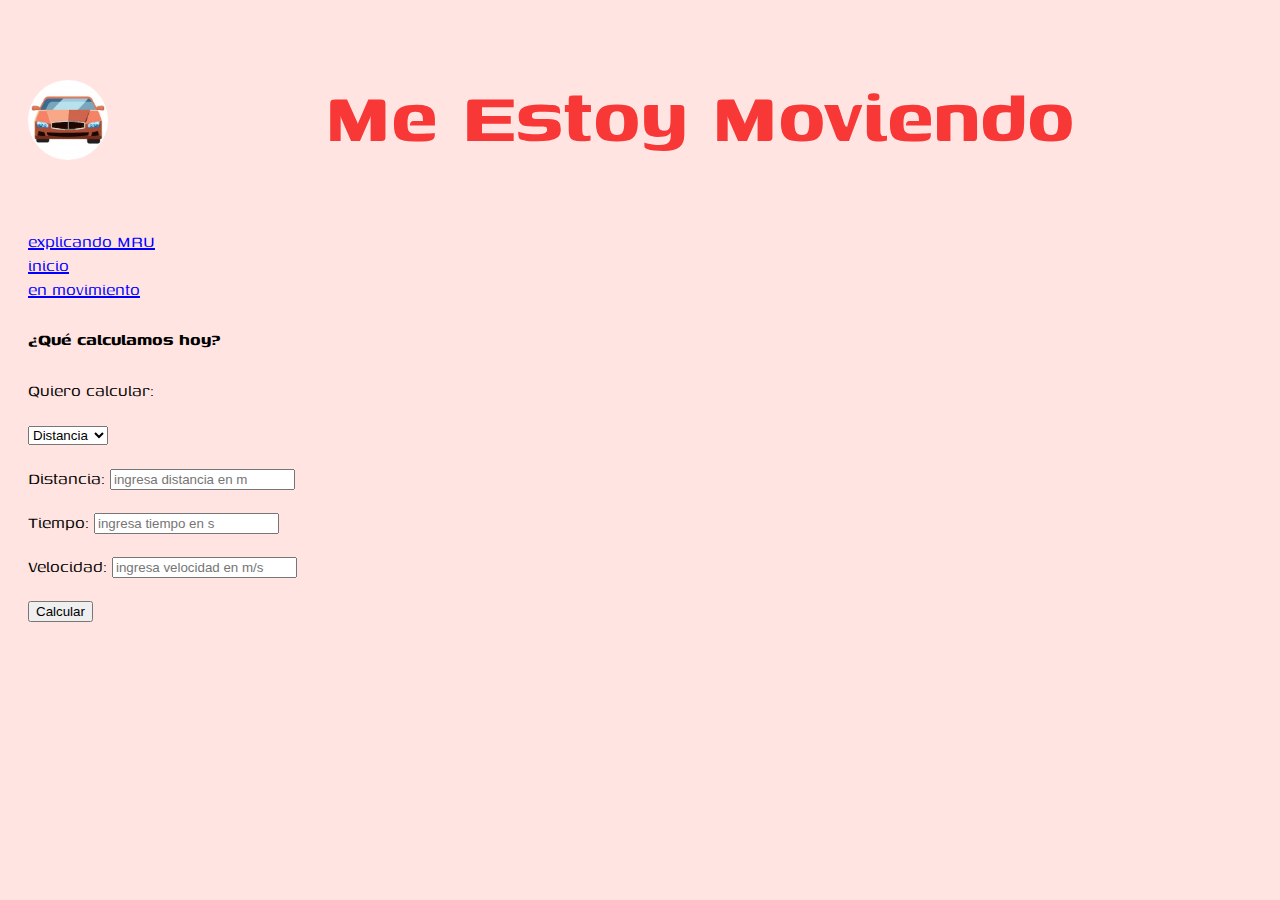
==== en_movimiento.html @ ecb2bd6f "Se agregaron funciones de Js" ====
<!DOCTYPE html>
<html lang="en">
<head>
    <meta charset="UTF-8">
    <title>Me Estoy Moviendo</title>
    <meta content="María Ruival" name="Autor">
    <meta content="Web del Movimiento Rectilíneo Uniforme" name="Descripción">
    <meta content="velocidad, tiempo, distancia, movimiento, constante" name="Palabras-principales">
    <link rel="stylesheet" href="miEstilo.css" type="text/css">
    <link rel="shortcut icon" href="imagenes/favicon.jpg">
    <meta content="velocidad - tiempo - espcio" name="Encavezado">
    <link href="https://fonts.googleapis.com/css2?family=Genos:ital@1&display=swap" rel="stylesheet">
    <script type="text/javascript" src="misFunciones.js"></script>
</head>

<body>
<img id="principal" src="imagenes/logo.jpg" alt="logo">
<header><h1>Me Estoy Moviendo</h1></header>
<section>
    <nav>
        <a href="explicando_mru.html">explicando MRU</a>
    </nav>
    <nav>
        <a href="index.html">inicio</a>
    </nav>
    <nav>
        <a href="en_movimiento.html">en movimiento</a>
    </nav>
    <h4>¿Qué calculamos hoy?</h4>
    <form id="queCalculamosHoy?">
        <label for="calcular">Quiero calcular:</label>
        <p>
            <select id="calcular">
                <option value="distancia">Distancia</option>
                <option value="tiempo">Tiempo</option>
                <option value="velocidad">Velocidad</option>
            </select>
        </p>
        <p>
            <label for="distancia">Distancia: </label> <input type="number" name="distancia"
                                                              placeholder="ingresa distancia en m" id="distancia">
        </p>
        <p>
            <label for="tiempo">Tiempo: </label> <input type="number" name="tiempo" placeholder="ingresa tiempo en s"
                                                        id="tiempo">
        </p>
        <p>
            <label for="velocidad">Velocidad: </label> <input type="number" name="velocidad"
                                                              placeholder="ingresa velocidad en m/s" id="velocidad">
        </p>

        <p>
            <button onclick="cargarWeb()">Calcular</button>
        </p>
    </form>
    <canvas id="img_enmovimiento">
        El navegador no soporta canvas
    </canvas>
</section>
</body>
</html>
---- miEstilo.css ----
h1 {
    color: #f83737;
    font-size: 90px;
    text-align: center;
}
body{
    background-color: mistyrose;
    font-family: 'genos', sans-serif;
}
section {
    font-size: 20px;
    margin: 20px;
}
div.especial h4{
    font-weight: lighter;
    color: #f83737;
}

a:link {
    color: blue;
}

a:visited {
    color: blue;
}

a:active {
    font-weight: bold;
}

#principal {
    width: 80px;
    float: left;
    border-radius: 50%;
    margin: 20px;
}
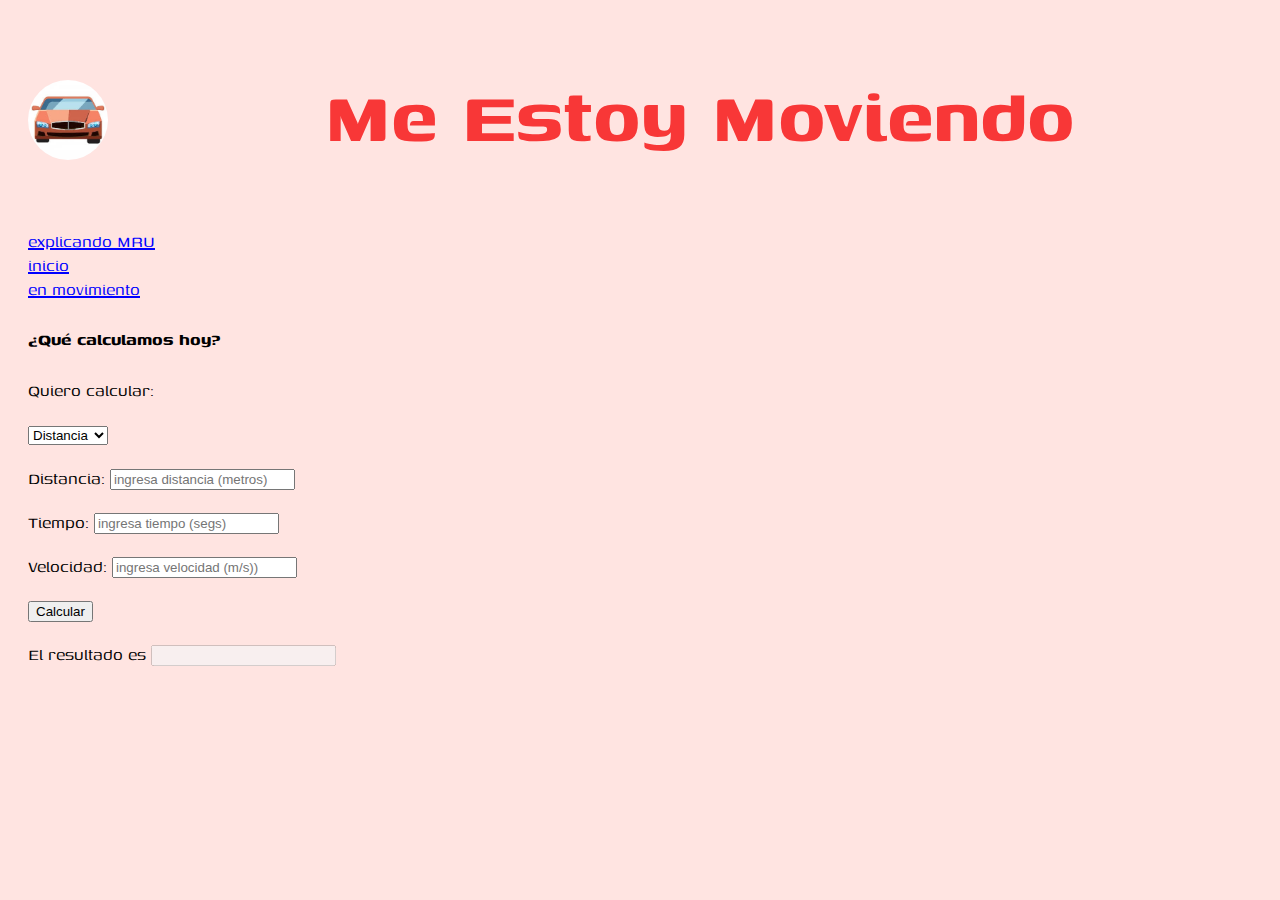
==== commit 78d2e3f2: "Se rehizo la función para el calculo del resultado" ====
--- a/en_movimiento.html
+++ b/en_movimiento.html
@@ -38,19 +38,23 @@
         </p>
         <p>
             <label for="distancia">Distancia: </label> <input type="number" name="distancia"
-                                                              placeholder="ingresa distancia en m" id="distancia">
+                                                              placeholder="ingresa distancia (metros)" id="distancia">
         </p>
         <p>
-            <label for="tiempo">Tiempo: </label> <input type="number" name="tiempo" placeholder="ingresa tiempo en s"
+            <label for="tiempo">Tiempo: </label> <input type="number" name="tiempo" placeholder="ingresa tiempo (segs)"
                                                         id="tiempo">
         </p>
         <p>
             <label for="velocidad">Velocidad: </label> <input type="number" name="velocidad"
-                                                              placeholder="ingresa velocidad en m/s" id="velocidad">
+                                                              placeholder="ingresa velocidad (m/s))" id="velocidad">
         </p>
 
         <p>
-            <button onclick="cargarWeb()">Calcular</button>
+            <button onclick="calcular()">Calcular</button>
+        </p>
+        <p>
+            El resultado es
+            <label for="resul"></label> <input id="resul" type="text" name="inp_resul" disabled>
         </p>
     </form>
     <canvas id="img_enmovimiento">
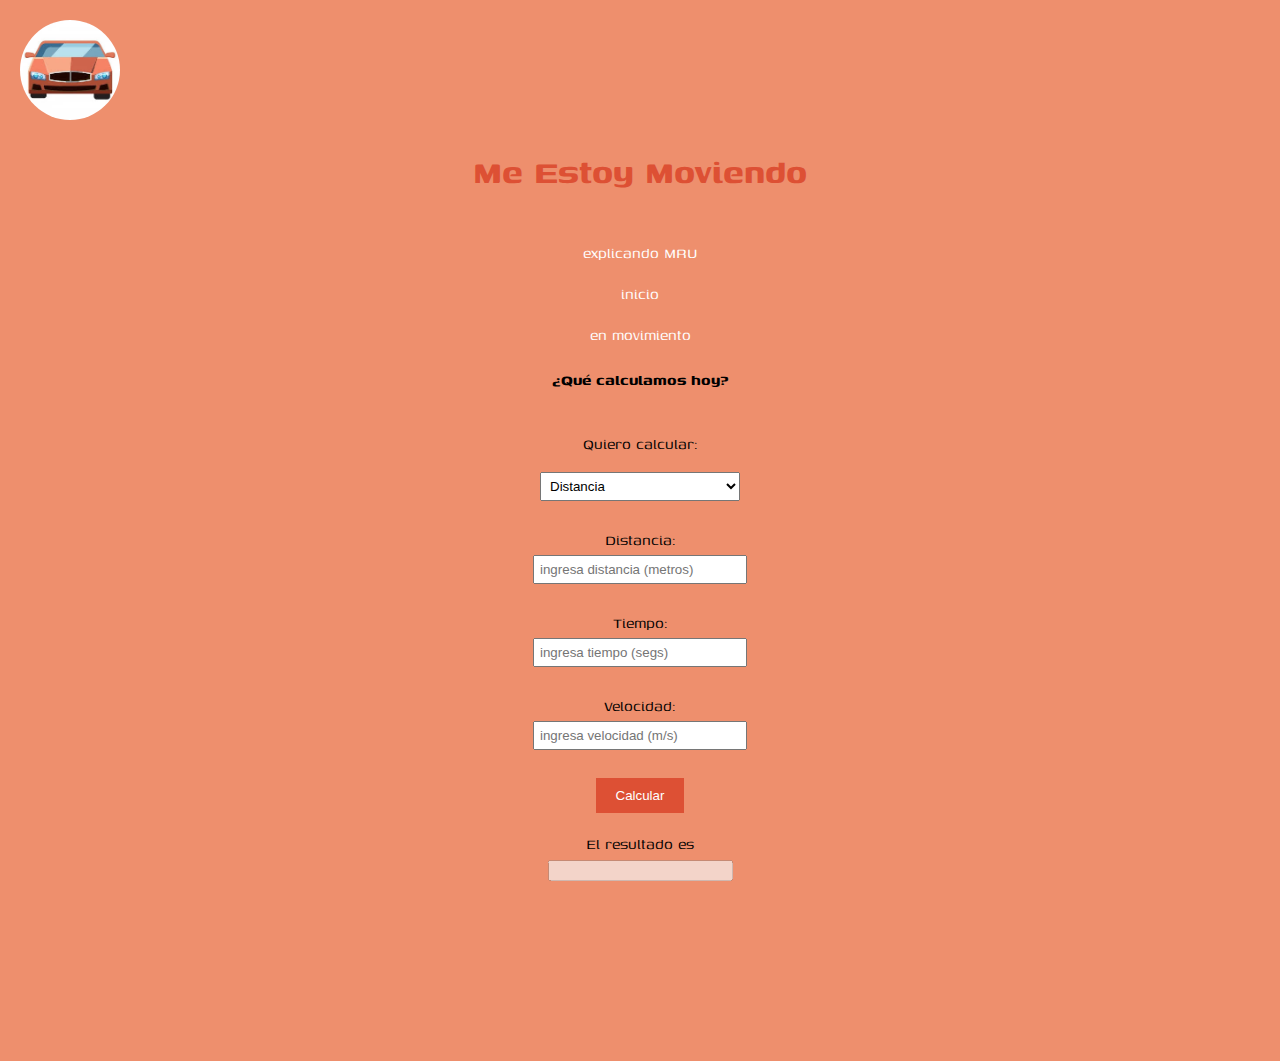
==== commit 27a694fd: "Se modificó la hoja de estilos y la función calcular" ====
--- a/en_movimiento.html
+++ b/en_movimiento.html
@@ -27,7 +27,7 @@
         <a href="en_movimiento.html">en movimiento</a>
     </nav>
     <h4>¿Qué calculamos hoy?</h4>
-    <form id="queCalculamosHoy?">
+    <form id="queCalculamosHoy">
         <label for="calcular">Quiero calcular:</label>
         <p>
             <select id="calcular">
@@ -46,7 +46,7 @@
         </p>
         <p>
             <label for="velocidad">Velocidad: </label> <input type="number" name="velocidad"
-                                                              placeholder="ingresa velocidad (m/s))" id="velocidad">
+                                                              placeholder="ingresa velocidad (m/s)" id="velocidad">
         </p>
 
         <p>
--- a/miEstilo.css
+++ b/miEstilo.css
@@ -1,37 +1,116 @@
 
 h1 {
-    color: #f83737;
-    font-size: 90px;
+    color: #dd5034;
+    font-size: 40px;
     text-align: center;
 }
 body{
-    background-color: mistyrose;
+    background-color: #ee8f6d;
     font-family: 'genos', sans-serif;
+    margin: 0;
+    padding: 0;
 }
 section {
-    font-size: 20px;
+    font-size: 18px;
     margin: 20px;
+    display: flex;
+    justify-content: center;
+    align-items: center;
+    flex-direction: column;
+    text-align: center;
+}
+nav {
+    display: flex;
+    justify-content: center;
+    align-items: center;
+    margin-top: 20px;
+}
+
+nav ul {
+    list-style-type: none;
+    padding: 0;
+    margin: 0;
+}
+
+nav li {
+    margin: 0 10px;
+    display: inline;
+}
+img#principal {
+    width: 100px;
+    height: 100px;
+    background-color: #dd5034;
+    border-radius: 50%;
+    margin: 20px;
+    display: flex;
+    justify-content: center;
+    align-items: center;
+    color: white;
+    font-size: 24px;
+}
+section p {
+    margin-bottom: 10px;
+}
+img#principal {
+    background-image: url("imagenes/logo.jpg");
+    background-size: cover;
+    background-position: center;
+}
+section#inicio {
+    text-align: center;
+}
+
+section#inicio img {
+    width: 200px;
+    height: 200px;
 }
 div.especial h4{
     font-weight: lighter;
-    color: #f83737;
+    color: #dd5034;
+    margin-bottom: 10px;
 }
 
-a:link {
-    color: blue;
+a:link,
+a:visited {
+    color: white;
+    text-decoration: none;
 }
 
-a:visited {
-    color: blue;
-}
-
-a:active {
+a:hover {
     font-weight: bold;
 }
 
-#principal {
-    width: 80px;
-    float: left;
-    border-radius: 50%;
-    margin: 20px;
+form#queCalculamosHoy {
+    text-align: center;
+    margin-top: 20px;
 }
+
+form#queCalculamosHoy label {
+    display: block;
+    margin-bottom: 5px;
+}
+
+form#queCalculamosHoy input[type="number"],
+form#queCalculamosHoy select {
+    width: 200px;
+    padding: 5px;
+    margin-bottom: 10px;
+}
+
+form#queCalculamosHoy button {
+    padding: 10px 20px;
+    background-color: #dd5034;
+    color: white;
+    border: none;
+    cursor: pointer;
+}
+
+form#queCalculamosHoy p:last-child {
+    margin-top: 20px;
+}
+
+form#queCalculamosHoy label[for="resul"] {
+    margin-right: 10px;
+}
+
+
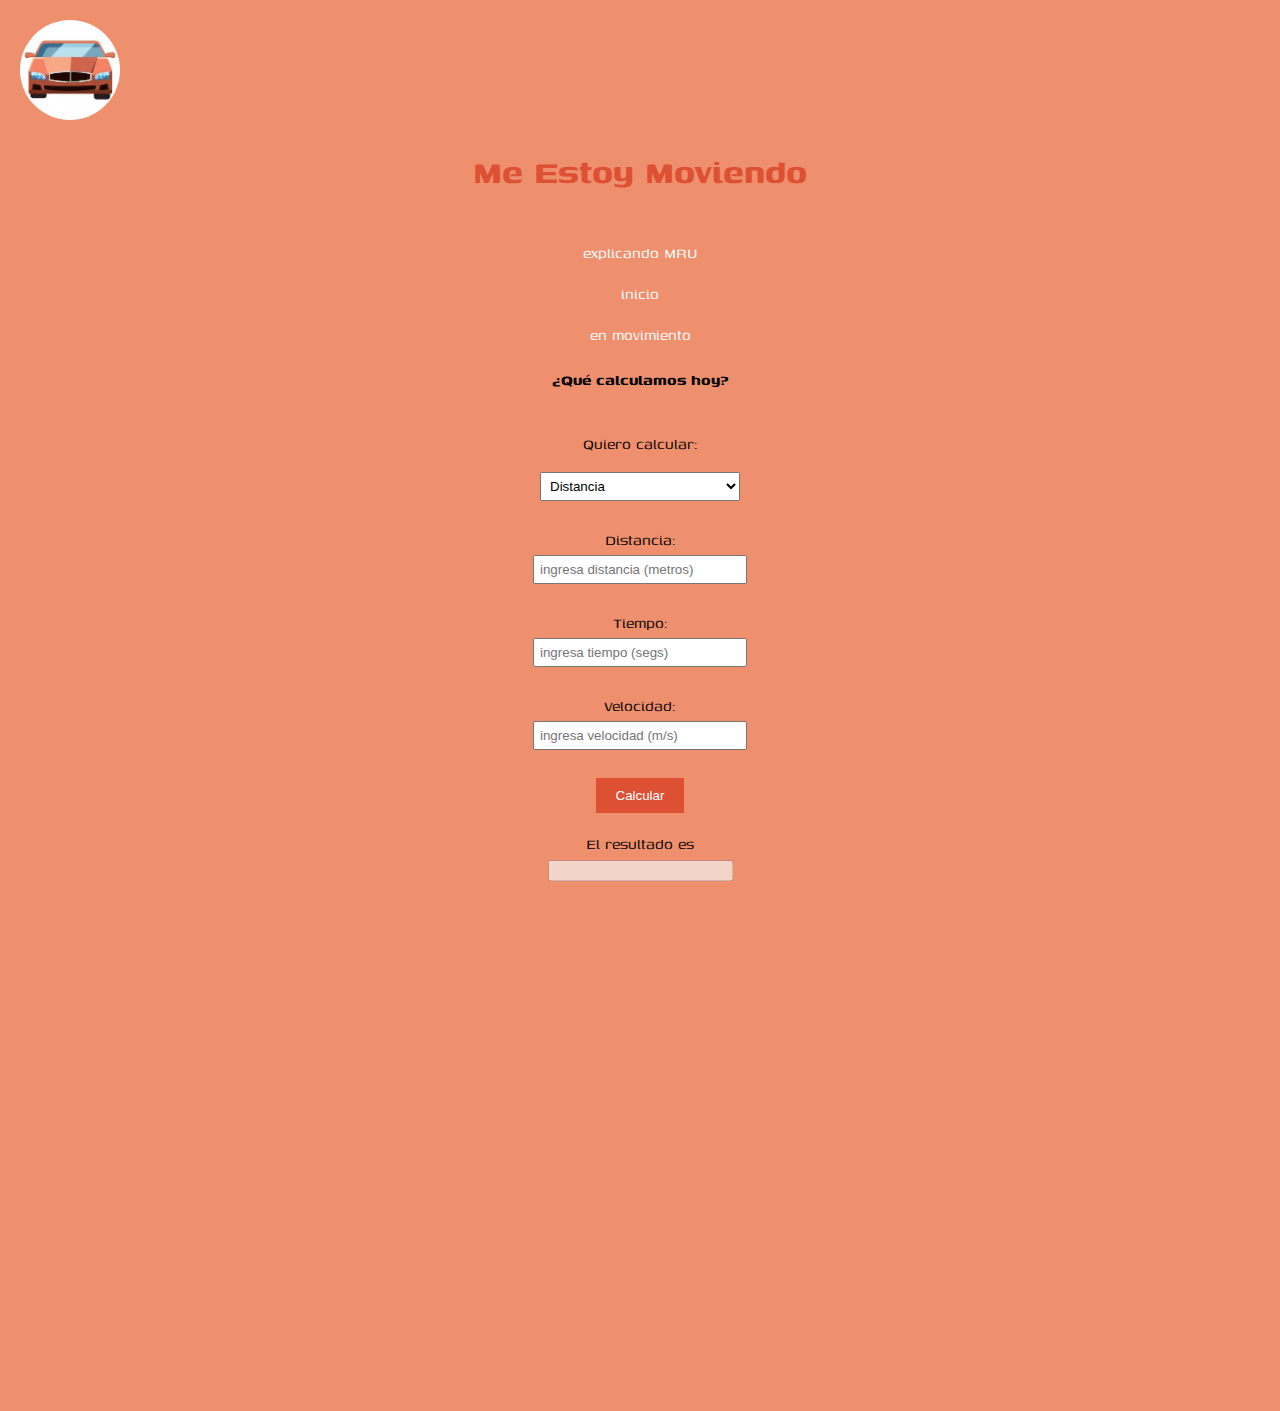
==== commit 7d2df574: "Se hicieron algunas correcciones" ====
--- a/en_movimiento.html
+++ b/en_movimiento.html
@@ -8,12 +8,12 @@
     <meta content="velocidad, tiempo, distancia, movimiento, constante" name="Palabras-principales">
     <link rel="stylesheet" href="miEstilo.css" type="text/css">
     <link rel="shortcut icon" href="imagenes/favicon.jpg">
-    <meta content="velocidad - tiempo - espcio" name="Encavezado">
+    <meta content="velocidad - tiempo - espacio" name="Encavezado">
     <link href="https://fonts.googleapis.com/css2?family=Genos:ital@1&display=swap" rel="stylesheet">
     <script type="text/javascript" src="misFunciones.js"></script>
 </head>
 
-<body>
+<body onload="setInterval(animarAuto, 10)">
 <img id="principal" src="imagenes/logo.jpg" alt="logo">
 <header><h1>Me Estoy Moviendo</h1></header>
 <section>
@@ -50,14 +50,14 @@
         </p>
 
         <p>
-            <button onclick="calcular()">Calcular</button>
+            <button type="button" onclick="calcular()">Calcular</button>
         </p>
         <p>
             El resultado es
             <label for="resul"></label> <input id="resul" type="text" name="inp_resul" disabled>
         </p>
     </form>
-    <canvas id="img_enmovimiento">
+    <canvas id="myCanvas" class="move" width="1000px" height="500px">
         El navegador no soporta canvas
     </canvas>
 </section>
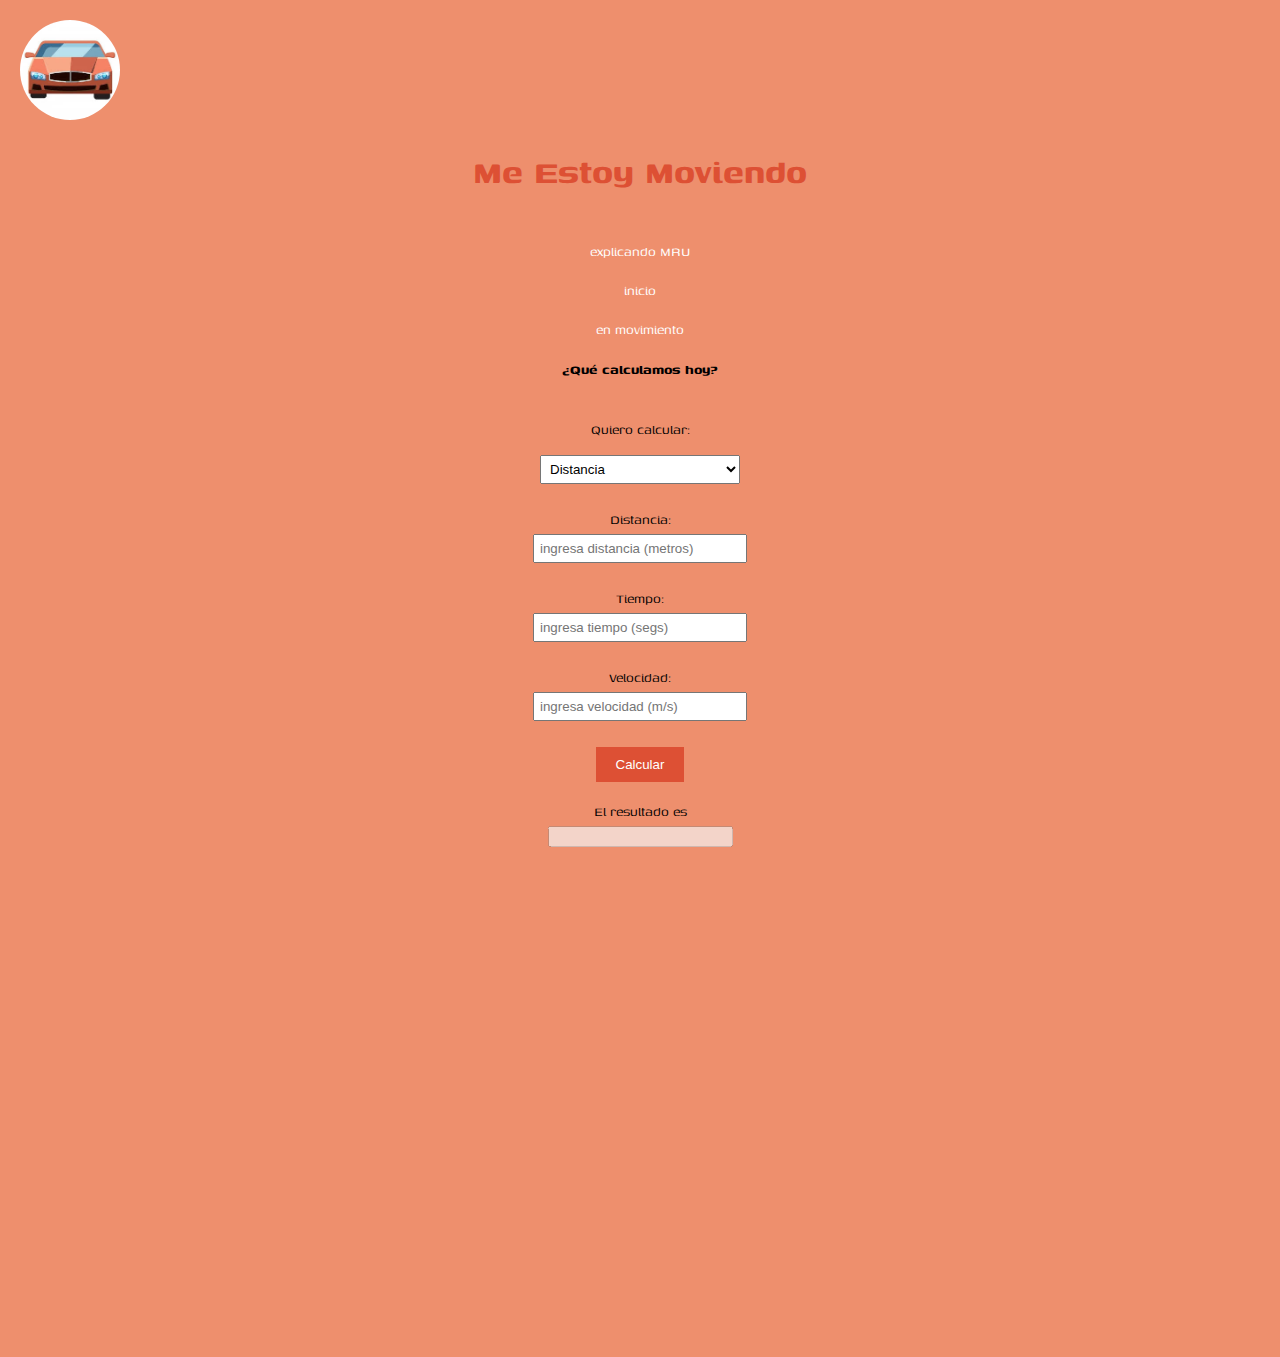
==== commit 205939e9: "Se realizó una corrección del canvas" ====
--- a/en_movimiento.html
+++ b/en_movimiento.html
@@ -13,7 +13,7 @@
     <script type="text/javascript" src="misFunciones.js"></script>
 </head>
 
-<body onload="setInterval(animarAuto, 10)">
+<body>
 <img id="principal" src="imagenes/logo.jpg" alt="logo">
 <header><h1>Me Estoy Moviendo</h1></header>
 <section>
@@ -50,7 +50,7 @@
         </p>
 
         <p>
-            <button type="button" onclick="calcular()">Calcular</button>
+            <button type="button" onclick="setInterval(animarAuto, 10)">Calcular</button>
         </p>
         <p>
             El resultado es
--- a/miEstilo.css
+++ b/miEstilo.css
@@ -1,24 +1,27 @@
+body {
+    background-color: #ee8f6d;
+    font-family: 'genos', sans-serif;
+    margin: 0;
+    padding: 0;
+}
+button:active{
+    background-color: #e7744c;
+}
 
 h1 {
     color: #dd5034;
     font-size: 40px;
     text-align: center;
 }
-body{
-    background-color: #ee8f6d;
-    font-family: 'genos', sans-serif;
-    margin: 0;
-    padding: 0;
-}
+
 section {
-    font-size: 18px;
-    margin: 20px;
     display: flex;
     justify-content: center;
     align-items: center;
     flex-direction: column;
     text-align: center;
 }
+
 nav {
     display: flex;
     justify-content: center;
@@ -36,6 +39,7 @@
     margin: 0 10px;
     display: inline;
 }
+
 img#principal {
     width: 100px;
     height: 100px;
@@ -48,14 +52,21 @@
     color: white;
     font-size: 24px;
 }
+
 section p {
     margin-bottom: 10px;
 }
+
+/* Estilos específicos para el ícono del logo */
+
 img#principal {
     background-image: url("imagenes/logo.jpg");
     background-size: cover;
     background-position: center;
 }
+
+/* Estilos específicos para la sección de inicio */
+
 section#inicio {
     text-align: center;
 }
@@ -64,11 +75,8 @@
     width: 200px;
     height: 200px;
 }
-div.especial h4{
-    font-weight: lighter;
-    color: #dd5034;
-    margin-bottom: 10px;
-}
+
+/* Estilos específicos para los enlaces de navegación */
 
 a:link,
 a:visited {
@@ -79,7 +87,11 @@
 a:hover {
     font-weight: bold;
 }
-
+div.especial h4{
+    font-weight: lighter;
+    color: #dd5034;
+    margin-bottom: 10px;
+}
 form#queCalculamosHoy {
     text-align: center;
     margin-top: 20px;
@@ -114,3 +126,6 @@
 }
 
 
+
+
+
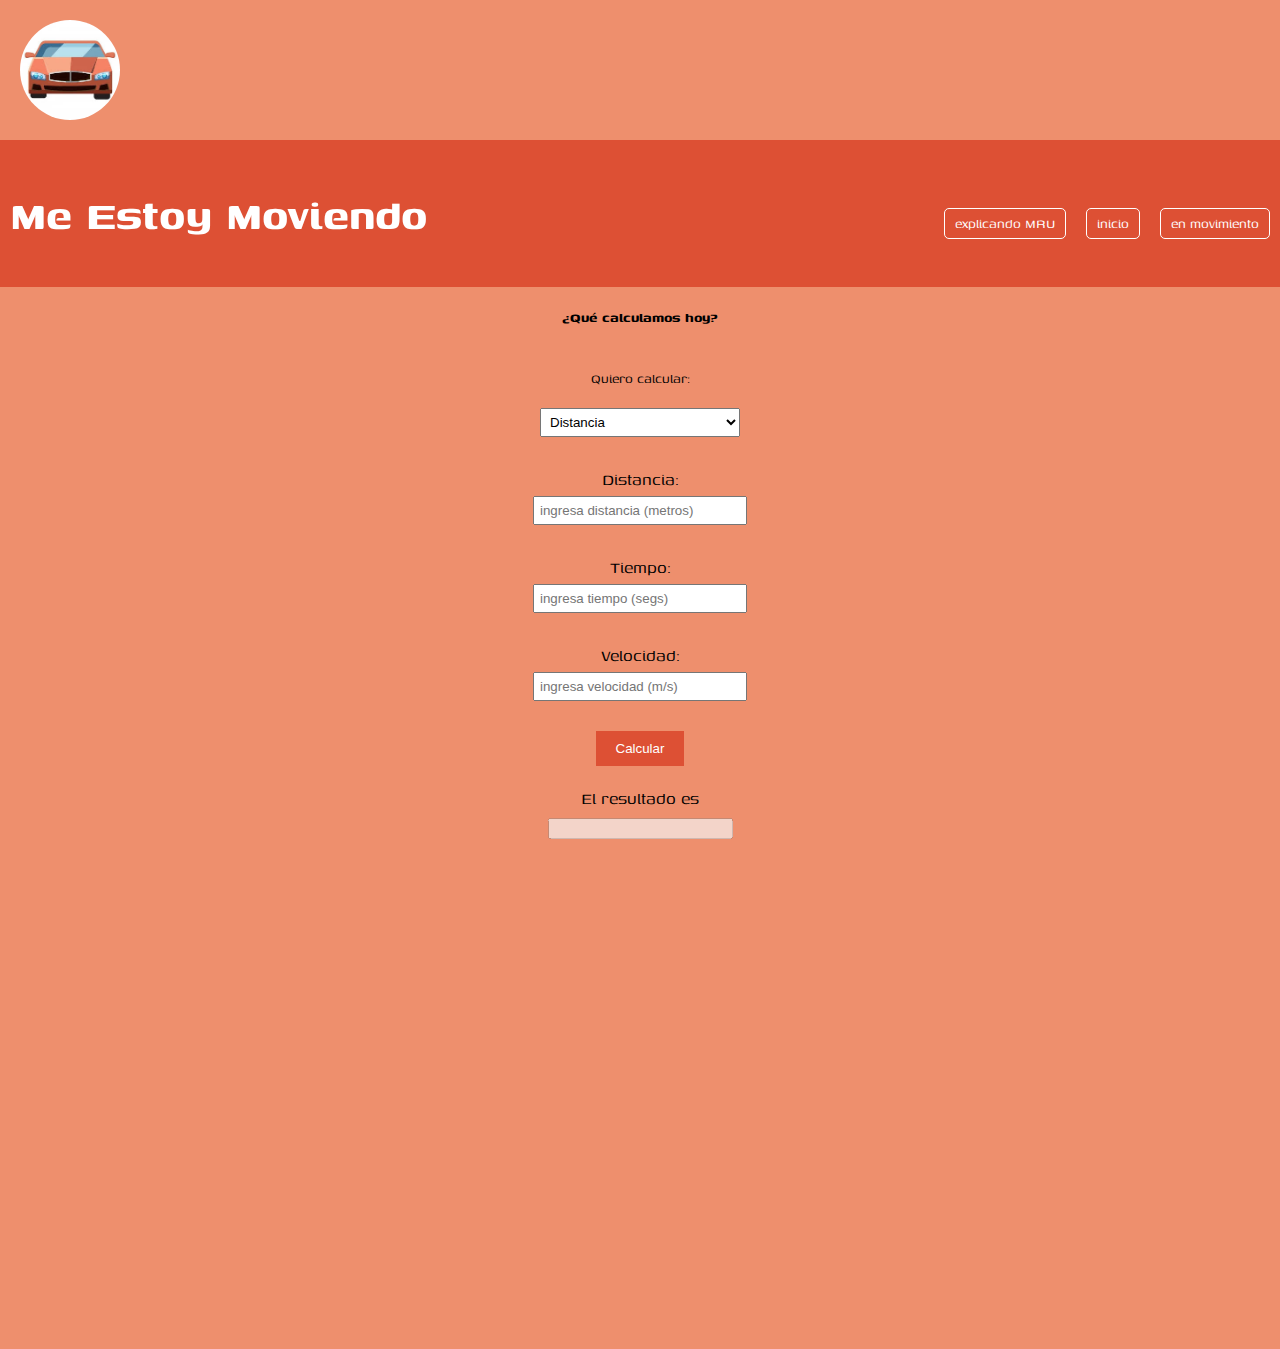
==== commit ad86d0c2: "Se modifico el codigo" ====
--- a/en_movimiento.html
+++ b/en_movimiento.html
@@ -15,22 +15,21 @@
 
 <body>
 <img id="principal" src="imagenes/logo.jpg" alt="logo">
-<header><h1>Me Estoy Moviendo</h1></header>
+    <header>
+        <h1>Me Estoy Moviendo</h1>
+        <nav class="menu">
+            <a href="explicando_mru.html">explicando MRU</a>
+            <a href="index.html">inicio</a>
+            <a href="en_movimiento.html">en movimiento</a>
+        </nav>
+    </header>
+
 <section>
-    <nav>
-        <a href="explicando_mru.html">explicando MRU</a>
-    </nav>
-    <nav>
-        <a href="index.html">inicio</a>
-    </nav>
-    <nav>
-        <a href="en_movimiento.html">en movimiento</a>
-    </nav>
     <h4>¿Qué calculamos hoy?</h4>
     <form id="queCalculamosHoy">
         <label for="calcular">Quiero calcular:</label>
         <p>
-            <select id="calcular">
+            <select id="calcular" onchange="deshabilitarCampos()">
                 <option value="distancia">Distancia</option>
                 <option value="tiempo">Tiempo</option>
                 <option value="velocidad">Velocidad</option>
@@ -38,19 +37,19 @@
         </p>
         <p>
             <label for="distancia">Distancia: </label> <input type="number" name="distancia"
-                                                              placeholder="ingresa distancia (metros)" id="distancia">
+                                                              placeholder="ingresa distancia (metros)" id="distancia" oninput="validarCampo(this)">
         </p>
         <p>
             <label for="tiempo">Tiempo: </label> <input type="number" name="tiempo" placeholder="ingresa tiempo (segs)"
-                                                        id="tiempo">
+                                                        id="tiempo" oninput="validarCampo(this)">
         </p>
         <p>
             <label for="velocidad">Velocidad: </label> <input type="number" name="velocidad"
-                                                              placeholder="ingresa velocidad (m/s)" id="velocidad">
+                                                              placeholder="ingresa velocidad (m/s)" id="velocidad" oninput="validarCampo(this)">
         </p>
 
         <p>
-            <button type="button" onclick="setInterval(animarAuto, 10)">Calcular</button>
+            <button type="button" onclick="auto(); calcularMRU(this.id, this.value)">Calcular</button>
         </p>
         <p>
             El resultado es
@@ -58,7 +57,7 @@
         </p>
     </form>
     <canvas id="myCanvas" class="move" width="1000px" height="500px">
-        El navegador no soporta canvas
+        Tu navegador no soporta el tag de HTML5 canvas.
     </canvas>
 </section>
 </body>
--- a/miEstilo.css
+++ b/miEstilo.css
@@ -9,9 +9,13 @@
 }
 
 h1 {
-    color: #dd5034;
-    font-size: 40px;
+    color: white;
+    font-size: 50px;
     text-align: center;
+}
+
+p{
+    font-size: 20px;
 }
 
 section {
@@ -20,6 +24,11 @@
     align-items: center;
     flex-direction: column;
     text-align: center;
+}
+
+#inicio {
+    margin-top: 20px;
+    margin-bottom: 20px;
 }
 
 nav {
@@ -57,7 +66,7 @@
     margin-bottom: 10px;
 }
 
-/* Estilos específicos para el ícono del logo */
+/* Estilos específicos para el icono del logo */
 
 img#principal {
     background-image: url("imagenes/logo.jpg");
@@ -91,6 +100,7 @@
     font-weight: lighter;
     color: #dd5034;
     margin-bottom: 10px;
+    font-size: 20px;
 }
 form#queCalculamosHoy {
     text-align: center;
@@ -125,7 +135,33 @@
     margin-right: 10px;
 }
 
+header{
+    display: flex;
+    justify-content: space-between;
+    align-items: center;
+    background-color: #dd5034;
+    padding: 10px;
+}
+
+.menu{
+    display: flex;
+    gap: 20px;
+}
+
+.menu a {
+    color: white;
+    text-decoration: none;
+    border: 1px solid white;
+    padding: 5px 10px;
+    border-radius: 5px;
+}
+
+.menu a:hover {
+    background-color: white;
+    color: #dd5034;
+}
 
 
 
 
+
